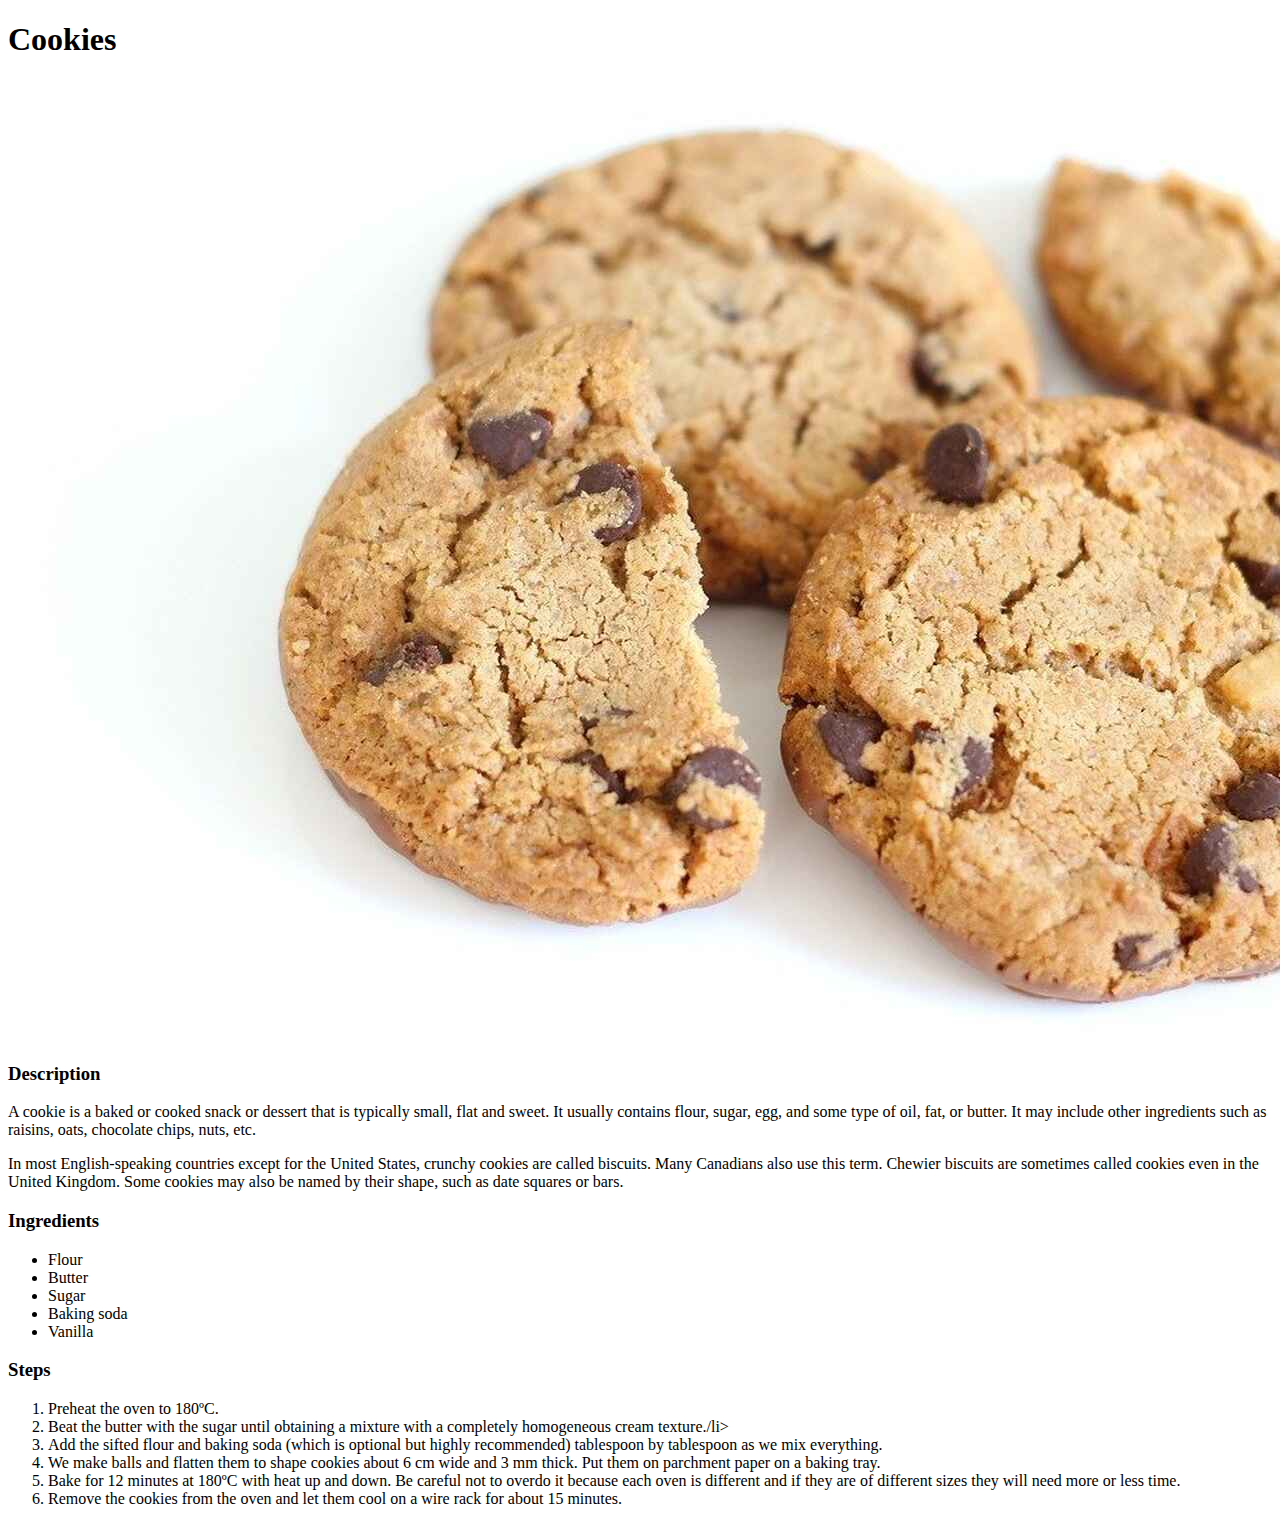
==== recipes/cookies.html @ 872d11f3 "Cookies subwebpage added" ====
<!DOCTYPE html>
<html lang="en">
<head>
    <meta charset="UTF-8">
    <meta http-equiv="X-UA-Compatible" content="IE=edge">
    <meta name="viewport" content="width=device-width, initial-scale=1.0">
    <title>Cookies</title>
</head>
<body>
    <h1>Cookies</h1>
    <img src="../images/Galletas.png" alt="Cookies">
    <h3>Description</h3>
    <p>A cookie is a baked or cooked snack or dessert that is typically small, flat and sweet. It usually contains flour, sugar, egg, and some type of oil, fat, or butter. It may include other ingredients such as raisins, oats, chocolate chips, nuts, etc.</p>
    <p>In most English-speaking countries except for the United States, crunchy cookies are called biscuits. Many Canadians also use this term. Chewier biscuits are sometimes called cookies even in the United Kingdom. Some cookies may also be named by their shape, such as date squares or bars.</p>
    <h3>Ingredients</h3>
    <ul>
        <li>Flour</li>
        <li>Butter</li>
        <li>Sugar</li>
        <li>Baking soda</li>
        <li>Vanilla</li>
    </ul>
    <h3>Steps</h3>
    <ol>
        <li>Preheat the oven to 180ºC.</li>
        <li>Beat the butter with the sugar until obtaining a mixture with a completely homogeneous cream texture./li>
        <li>Add the sifted flour and baking soda (which is optional but highly recommended) tablespoon by tablespoon as we mix everything.</li>
        <li>We make balls and flatten them to shape cookies about 6 cm wide and 3 mm thick. Put them on parchment paper on a baking tray.</li>
        <li>Bake for 12 minutes at 180ºC with heat up and down. Be careful not to overdo it because each oven is different and if they are of different sizes they will need more or less time.</li>
        <li>Remove the cookies from the oven and let them cool on a wire rack for about 15 minutes.</li>
    </ol>
</body>
</html>
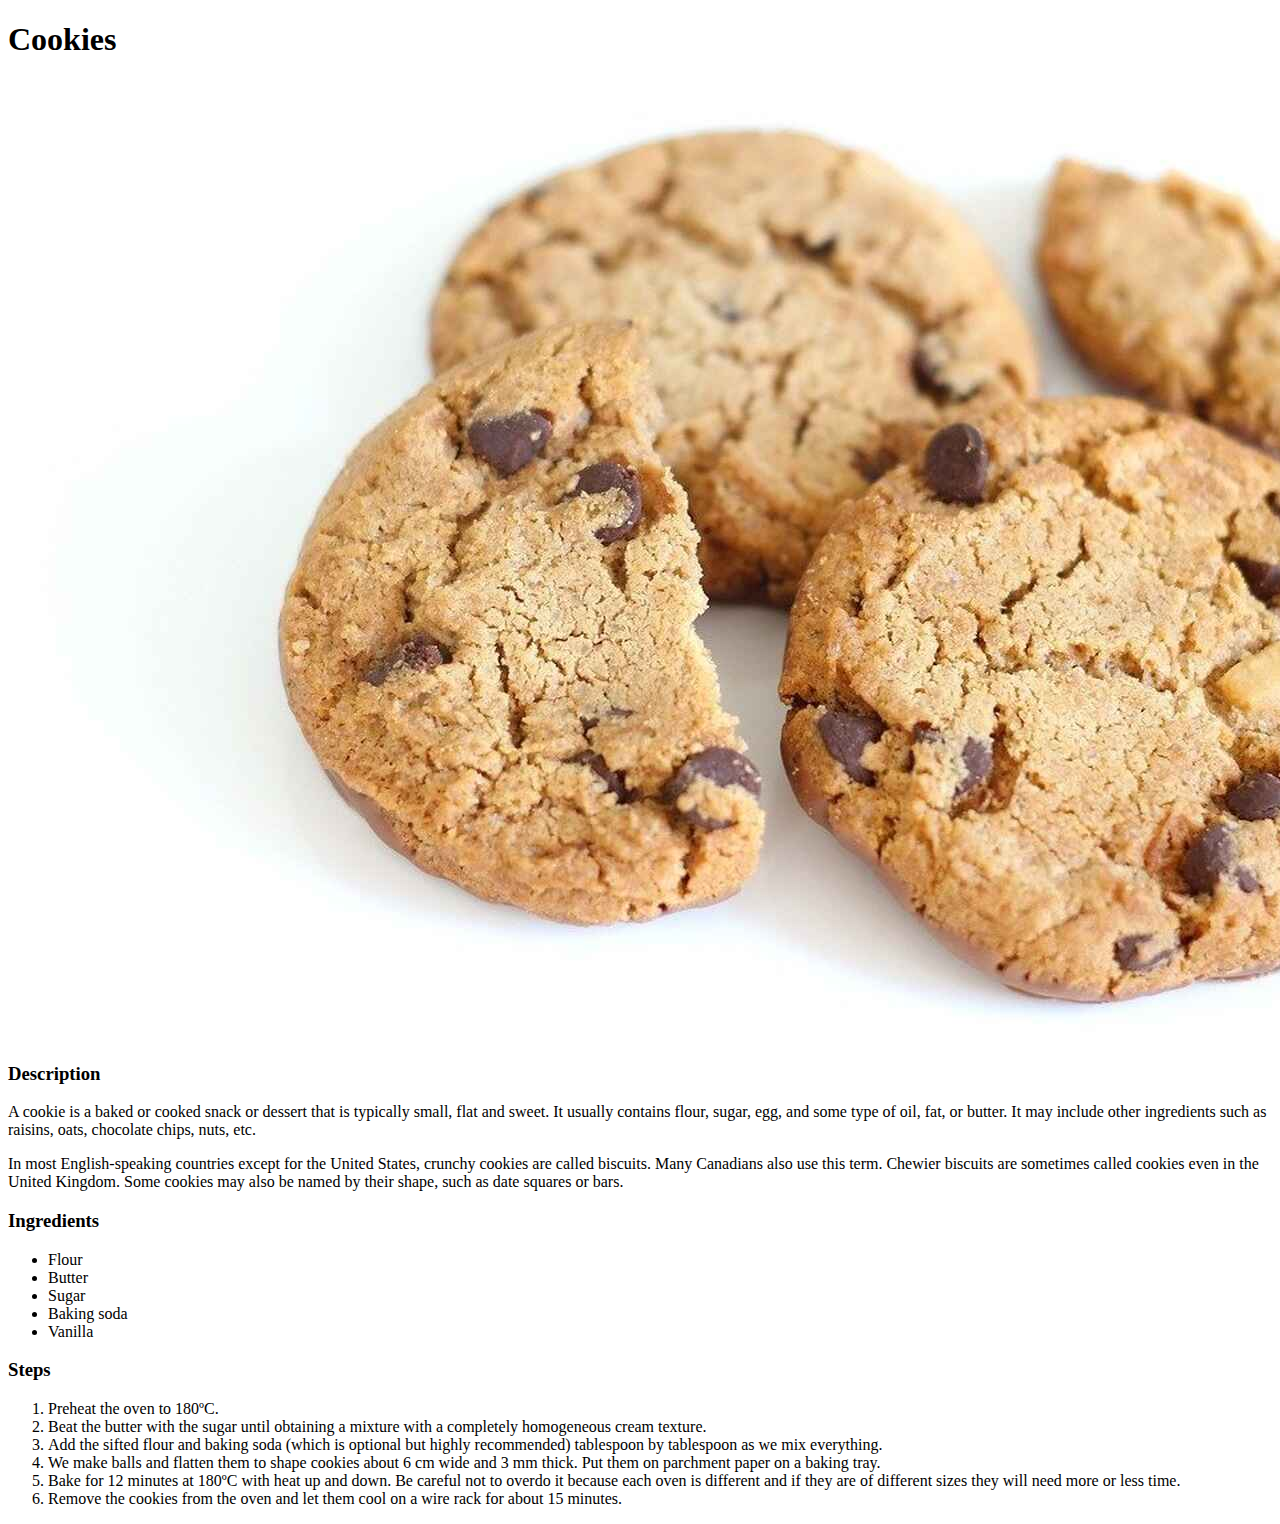
==== commit 3d2927a9: "Minor spelling changes" ====
--- a/recipes/cookies.html
+++ b/recipes/cookies.html
@@ -23,7 +23,7 @@
     <h3>Steps</h3>
     <ol>
         <li>Preheat the oven to 180ºC.</li>
-        <li>Beat the butter with the sugar until obtaining a mixture with a completely homogeneous cream texture./li>
+        <li>Beat the butter with the sugar until obtaining a mixture with a completely homogeneous cream texture.</li>
         <li>Add the sifted flour and baking soda (which is optional but highly recommended) tablespoon by tablespoon as we mix everything.</li>
         <li>We make balls and flatten them to shape cookies about 6 cm wide and 3 mm thick. Put them on parchment paper on a baking tray.</li>
         <li>Bake for 12 minutes at 180ºC with heat up and down. Be careful not to overdo it because each oven is different and if they are of different sizes they will need more or less time.</li>
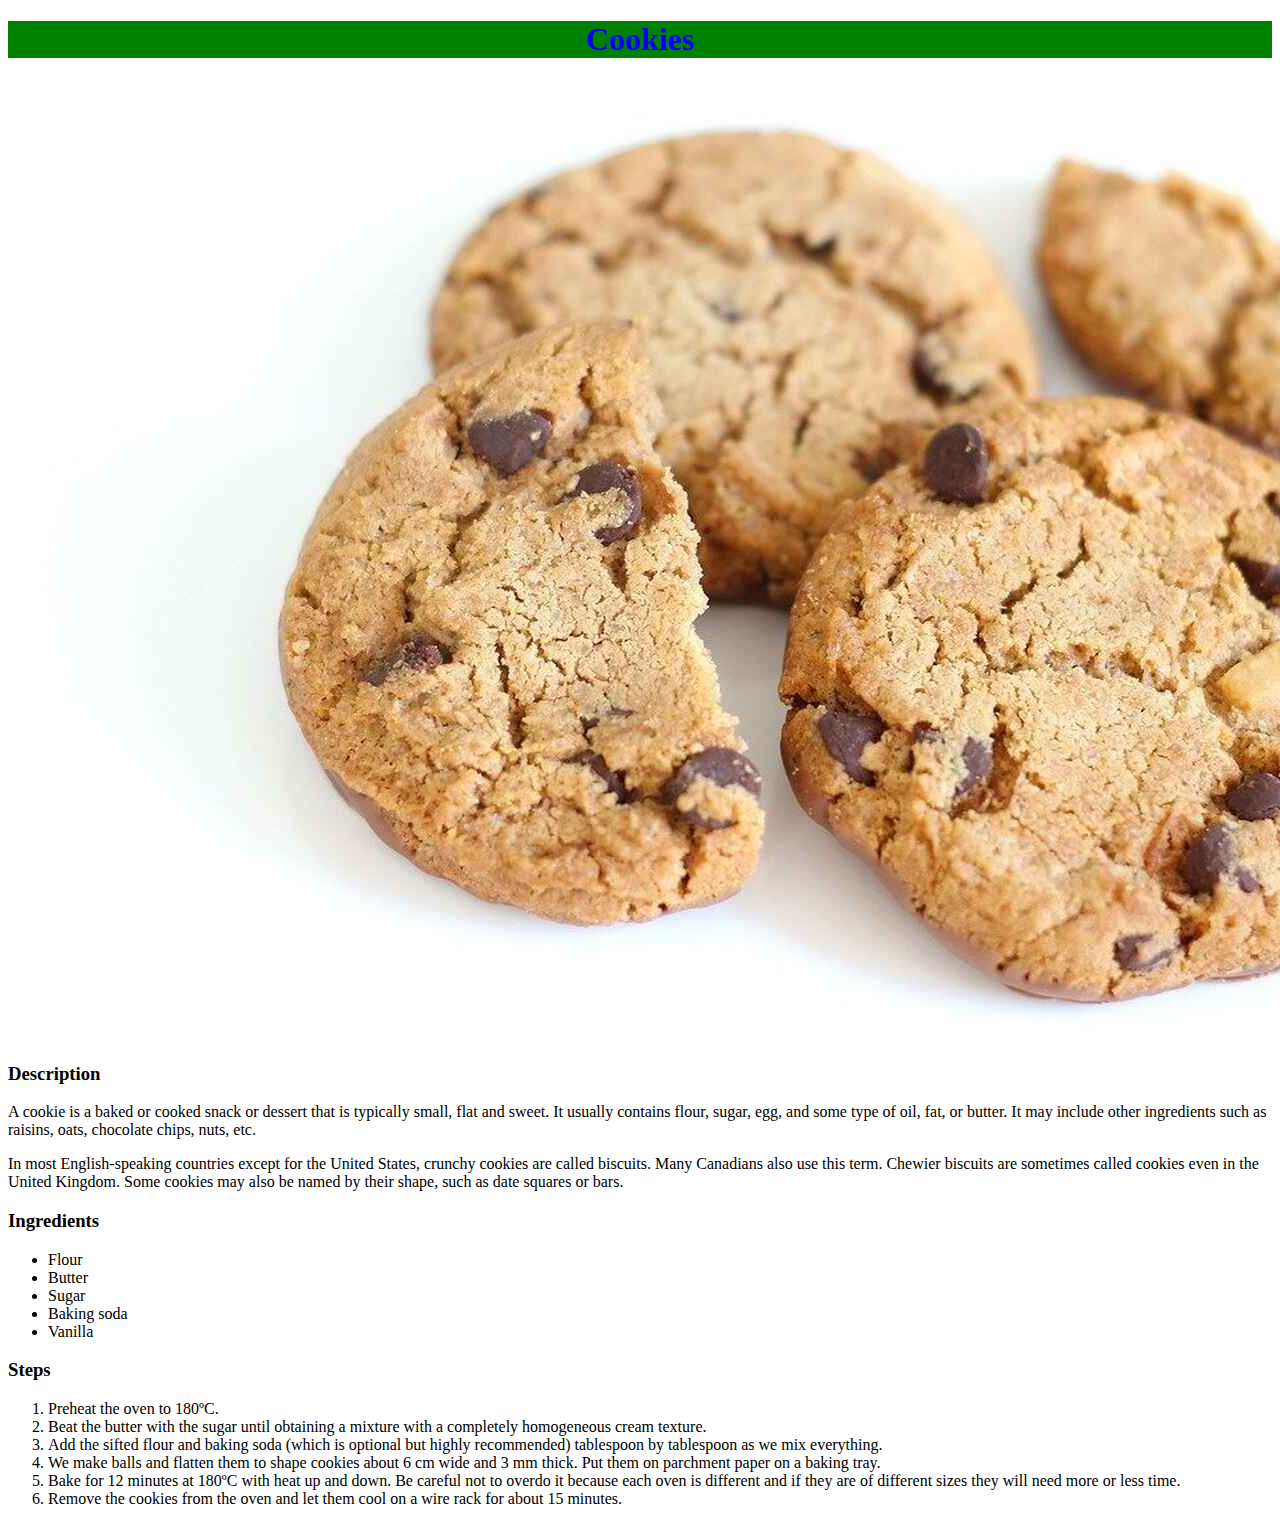
==== commit a8bae563: "Added some style to titles" ====
--- a/recipes/cookies.html
+++ b/recipes/cookies.html
@@ -5,9 +5,10 @@
     <meta http-equiv="X-UA-Compatible" content="IE=edge">
     <meta name="viewport" content="width=device-width, initial-scale=1.0">
     <title>Cookies</title>
+    <link rel="stylesheet" href="../styles.css">
 </head>
 <body>
-    <h1>Cookies</h1>
+    <h1 class="recipename">Cookies</h1>
     <img src="../images/Galletas.png" alt="Cookies">
     <h3>Description</h3>
     <p>A cookie is a baked or cooked snack or dessert that is typically small, flat and sweet. It usually contains flour, sugar, egg, and some type of oil, fat, or butter. It may include other ingredients such as raisins, oats, chocolate chips, nuts, etc.</p>
--- a/styles.css
+++ b/styles.css
@@ -0,0 +1,15 @@
+div {
+    color: blueviolet;
+    background-color: brown;
+    text-align: center;
+}
+.recipelist {
+    color: white;
+    background-color:rgb(209, 18, 18) ;
+}
+
+.recipename {
+    color: blue;
+    background-color: green;
+    text-align: center;
+}